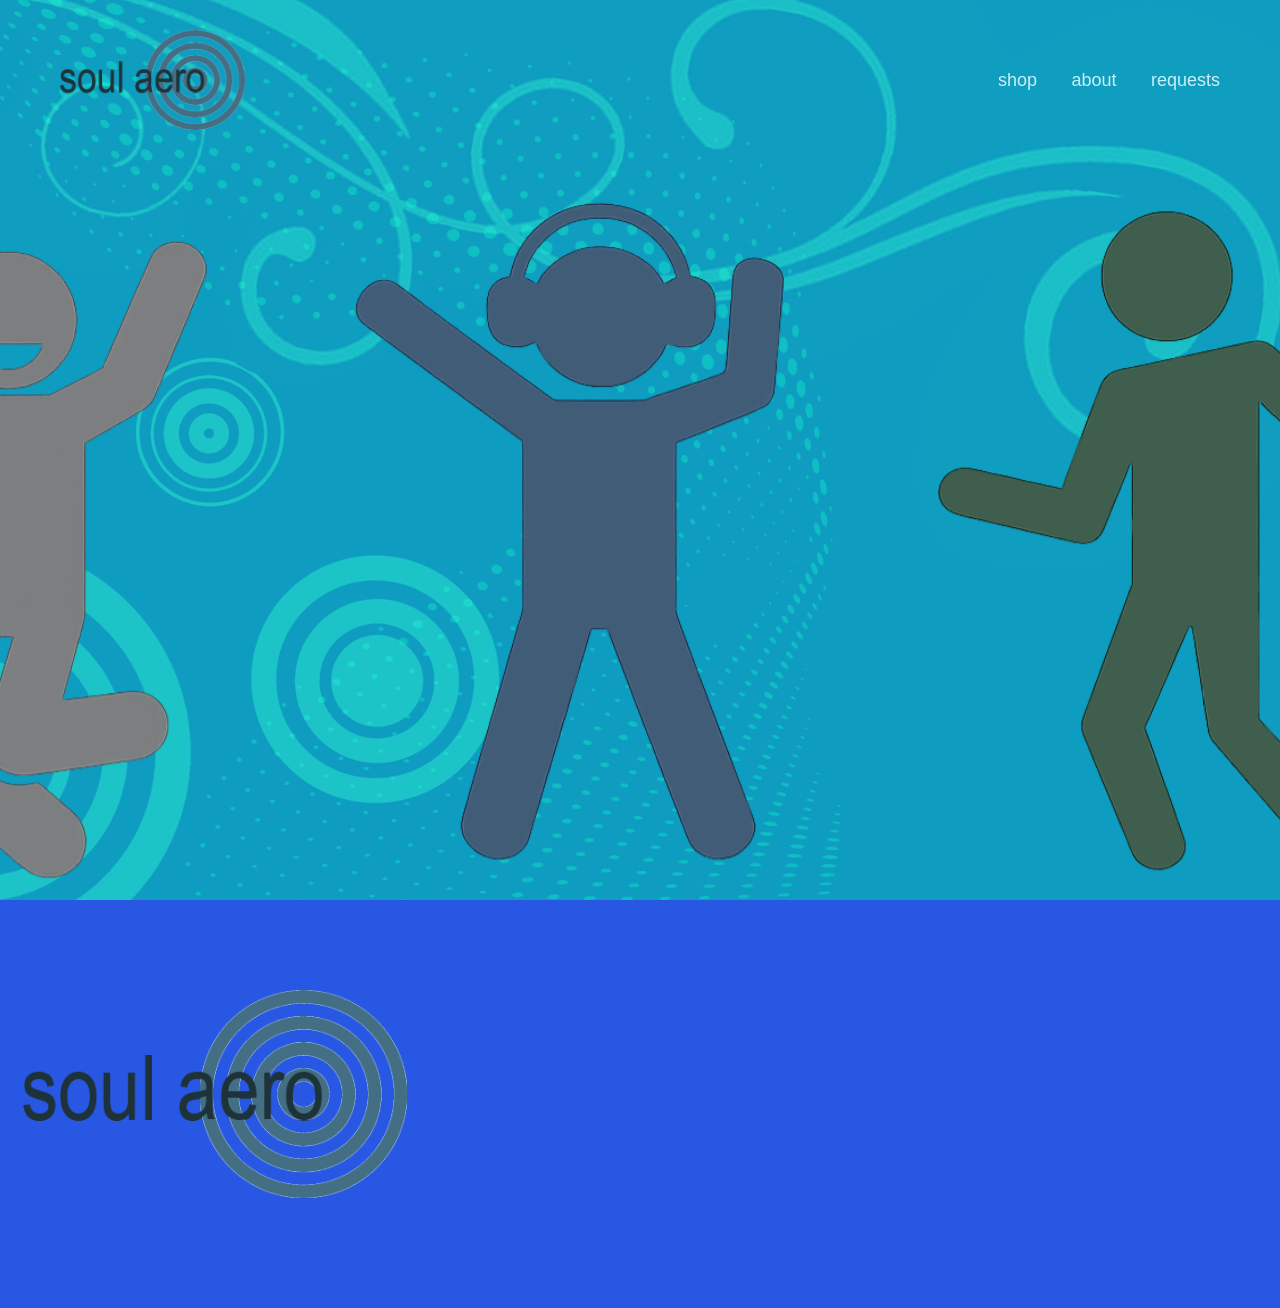
==== index.html @ 2be2e641 "embed" ====
<!DOCTYPE html>
<html lang="en">
<head>
<meta charset="UTF-8">
<meta name="viewport" content="width=device-width, initial-scale=1.0">
<title>soulaero</title>
<meta name="description" content="Soulaero - custom fashion pieces and creative clothing requests.">
<meta name="theme-color" content="#2858e3">
<link rel="canonical" href="https://soulaero.space/">

<meta property="og:type" content="website">
<meta property="og:site_name" content="Soulaero">
<meta property="og:title" content="Soulaero">
<meta property="og:description" content="Custom fashion pieces and creative clothing requests.">
<meta property="og:url" content="https://soulaero.space/">
<meta property="og:image" content="https://soulaero.space/logo.png">
<meta property="og:image:alt" content="Soulaero logo">

<meta name="twitter:card" content="summary_large_image">
<meta name="twitter:title" content="Soulaero">
<meta name="twitter:description" content="Custom fashion pieces and creative clothing requests.">
<meta name="twitter:image" content="https://soulaero.space/logo.png">
<link rel="stylesheet" href="style.css">
</head>
<body>


<section class="hero">

  <img src="background.png" class="bg">


  <header>
    <img src="logo.png" class="logo-img reveal" data-delay="0.1">

    <nav>
      <a href="shop" class="reveal" data-delay="0.2">shop</a>
      <a href="about" class="reveal" data-delay="0.3">about</a>
      <a href="requests" class="reveal" data-delay="0.4">requests</a>
    </nav>
  </header>


  <div class="figures-carousel-controls" aria-label="Figure carousel controls">
    <button type="button" class="figure-arrow figure-arrow-left" aria-label="Show previous figure">&#10094;</button>
    <button type="button" class="figure-arrow figure-arrow-right" aria-label="Show next figure">&#10095;</button>
  </div>

 
  <div class="figures">
    <img src="figure2.png" class="figure-item reveal" data-delay="0">
    <img src="figure3.png" class="figure-item reveal" data-delay="0.5">
    <img src="figure4.png" class="figure-item reveal" data-delay="1">
  </div>

</section>



<section class="footer reveal" data-delay="0.02">
  <img src="logo.png" class="footer-logo" alt="soulaero logo">
  <p class="footer-contact reveal" data-delay="0.08">Contact : soulaero.space@gmail.com</p>
</section>


<script>
  const reveals = document.querySelectorAll('.reveal');

  reveals.forEach((el, i) => {
    const dataDelay = parseFloat(el.dataset.delay);
    const delay = Number.isFinite(dataDelay) ? dataDelay : i * 0.14;
    el.style.setProperty('--delay', `${delay}s`);
  });

  function initRevealOnLoad() {
    reveals.forEach((el) => {
      el.classList.add('visible');
    });
  }

  const observer = new IntersectionObserver((entries) => {
    entries.forEach((entry) => {
      const el = entry.target;
      const dataDelay = parseFloat(el.dataset.delay) || 0;

      if (entry.isIntersecting) {
        clearTimeout(el._revealTimeout);
        el._revealTimeout = setTimeout(() => {
          el.classList.add('visible');
        }, dataDelay * 1000);
      } else {
        clearTimeout(el._revealTimeout);
        el.classList.remove('visible');
      }
    });
  }, {
    threshold: 0.2,
  });

  reveals.forEach((el) => observer.observe(el));
  window.addEventListener('load', initRevealOnLoad);

  const figures = document.querySelector('.figures');
  const items = Array.from(document.querySelectorAll('.figure-item'));
  const prevFigureBtn = document.querySelector('.figure-arrow-left');
  const nextFigureBtn = document.querySelector('.figure-arrow-right');
  const mobileCarouselQuery = window.matchMedia('(max-width: 768px)');

  if (figures && items.length > 0) {
    let currentIndex = Math.min(1, items.length - 1);
    let startX = 0;
    let isDragging = false;
    let isAnimating = false;

    const syncFigureRevealState = () => {
      if (mobileCarouselQuery.matches) {
        items.forEach((item) => {
          item.classList.add('visible');
          observer.unobserve(item);
        });
      } else {
        items.forEach((item) => {
          observer.observe(item);
        });
      }
    };

    const updateFigurePosition = () => {
      if (!mobileCarouselQuery.matches) {
        figures.style.transform = '';
        return;
      }

      figures.style.transform = `translateX(-${currentIndex * 100}%)`;
    };

    const showNextFigure = () => {
      if (!mobileCarouselQuery.matches || isAnimating) return;
      isAnimating = true;
      currentIndex = (currentIndex + 1) % items.length;
      updateFigurePosition();
      setTimeout(() => { isAnimating = false; }, 500);
    };

    const showPreviousFigure = () => {
      if (!mobileCarouselQuery.matches || isAnimating) return;
      isAnimating = true;
      currentIndex = (currentIndex - 1 + items.length) % items.length;
      updateFigurePosition();
      setTimeout(() => { isAnimating = false; }, 500);
    };

    figures.addEventListener('touchstart', (e) => {
      if (!mobileCarouselQuery.matches) return;
      startX = e.touches[0].clientX;
      isDragging = true;
    }, { passive: true });

    figures.addEventListener('touchmove', (e) => {
      if (!mobileCarouselQuery.matches || !isDragging) return;
      e.preventDefault();
    }, { passive: false });

    figures.addEventListener('touchend', (e) => {
      if (!mobileCarouselQuery.matches || !isDragging) return;

      const endX = e.changedTouches[0].clientX;
      const diff = startX - endX;

      if (!isAnimating && Math.abs(diff) > 50) {
        if (diff > 0) {
          showNextFigure();
        } else {
          showPreviousFigure();
        }
      }

      isDragging = false;
    });

    if (prevFigureBtn) {
      prevFigureBtn.addEventListener('click', showPreviousFigure);
    }

    if (nextFigureBtn) {
      nextFigureBtn.addEventListener('click', showNextFigure);
    }

    syncFigureRevealState();
    updateFigurePosition();
    window.addEventListener('resize', updateFigurePosition);
    mobileCarouselQuery.addEventListener('change', () => {
      syncFigureRevealState();
      updateFigurePosition();
    });
  }
</script>
  <script src="main.js"></script>
</body>
</html>
---- style.css ----
* {
  margin: 0;
  padding: 0;
  box-sizing: border-box;
  font-family: Arial, sans-serif;
}

body {
  overflow-x: hidden;
  background: #2858e3;
}

html {
  scroll-behavior: smooth;
}

img {
  -webkit-user-drag: none;
  user-drag: none;
  -webkit-user-select: none;
  user-select: none;
}



.hero {
  height: 100vh;
  position: relative;
  overflow: hidden;
}

.bg {
  position: absolute;
  width: 100%;
  height: 100%;
  object-fit: cover;
  z-index: 0;
}



header {
  position: relative;
  z-index: 2;
  display: flex;
  justify-content: space-between;
  align-items: center;
  padding: 30px 60px;
}

.logo-img {
  height: 100px;
}

nav a {
  margin-left: 30px;
  text-decoration: none;
  color: #cceff5;
  font-size: 18px;
}

nav a:hover {
  color: white;
}



.hero-text {
  position: relative;
  z-index: 2;
  text-align: center;
  margin-top: -40px;
  width: 80%;
  margin-left: auto;
  margin-right: auto;
  color: #002b36;
}

.figures-carousel-controls {
  display: none;
}

.figure-arrow {
  display: none;
}


.figures {
  position: absolute;
  bottom: 0;
  width: 100%;

  display: flex;
  justify-content: center;
  align-items: flex-end;
  gap: 80px;

  padding: 0 5%;
}

.figure-item {
  height: 80vh;
  max-height: 120000px;
  width: auto;
  object-fit: contain;
  display: block;
}

.figures img {
  display: block;
}



@keyframes slideUpFade {
  0% {
    opacity: 0;
    transform: translateY(40px) scale(0.98);
  }
  60% {
    opacity: 0.9;
    transform: translateY(-6px) scale(1.02);
  }
  100% {
    opacity: 1;
    transform: translateY(0) scale(1);
  }
}

.reveal {
  opacity: 0;
  transform: translateY(40px) scale(0.98);
  transition: opacity 0.65s ease var(--delay, 0s), transform 0.65s ease var(--delay, 0s);
  will-change: opacity, transform;
}

.reveal.visible {
  opacity: 1;
  transform: translateY(0) scale(1);
}

.footer {
  width: 100%;
  height: calc(100vw * 0.303);
  min-height: 180px;
  position: relative;
  background: #2858e3;
  display: flex;
  align-items: center;
  justify-content: flex-start;
  padding-left: clamp(6px, 1.8vw, 24px);
  padding-right: clamp(18px, 7vw, 120px);
}

.footer-logo {
  width: clamp(195px, 30vw, 390px);
  height: auto;
  object-fit: contain;
}

.footer-contact {
  position: absolute;
  right: clamp(12px, 3vw, 36px);
  bottom: clamp(10px, 2vw, 20px);
  margin: 0;
  font-size: clamp(18px, 2.2vw, 28px);
  font-weight: 700;
  color: #000000;
  text-align: right;
}


@media (max-width: 768px) {

  body {
    background: #2858e3;
  }

  header {
    flex-direction: column;
    gap: 8px;
    padding: 14px 16px;
  }

  .logo-img {
    height: 70px;
    max-width: 90%;
    object-fit: contain;
  }

  nav {
    width: 100%;
    display: flex;
    justify-content: center;
    flex-wrap: wrap;
    gap: 8px;
  }

  nav a {
    margin: 0;
    font-size: 14px;
    padding: 4px 8px;
    min-width: 65px;
    text-align: center;
    background: rgba(255,255,255,0.1);
    border-radius: 8px;
  }

  .hero-text {
    margin-top: -8px;
    width: 92%;
    font-size: 12px;
    line-height: 1.4;
    padding: 0 6px;
  }

  .figures {
    position: absolute;
    bottom: 0;
    max-height: 100vh;
    gap: 0;
    padding: 0;
    justify-content: flex-start;
    overflow: visible;
    width: 100%;
    display: flex;
    transition: transform 0.3s ease;
  }

  .figures-carousel-controls {
    position: absolute;
    left: 0;
    right: 0;
    bottom: 24px;
    z-index: 3;
    display: flex;
    justify-content: space-between;
    align-items: center;
    padding: 0 10px;
    pointer-events: none;
  }

  .figure-arrow {
    display: inline-flex;
    align-items: center;
    justify-content: center;
    width: 40px;
    height: 40px;
    border: 0;
    border-radius: 999px;
    font-size: 24px;
    line-height: 1;
    color: #ffffff;
    background: rgba(0, 0, 0, 0.4);
    backdrop-filter: blur(2px);
    -webkit-backdrop-filter: blur(2px);
    cursor: pointer;
    pointer-events: auto;
  }

  .figure-arrow:active {
    transform: scale(0.96);
  }

  .figure-item {
    height: 100vh;
    max-height: 460px;
    width: 100%;
    flex-shrink: 0;
    object-fit: contain;
  }

  .figure-item.reveal,
  .figure-item.reveal.visible {
    opacity: 1;
    transform: none;
    transition: none;
  }

  .footer {
    height: calc(100vw * 0.35);
    min-height: 120px;
    padding-left: 8px;
    padding-right: 18px;
  }

  .footer-logo {
    width: clamp(165px, 51vw, 270px);
  }

  .footer-contact {
    right: 10px;
    bottom: 8px;
    font-size: 16px;
    font-weight: 700;
  }
}

@media (min-width: 769px) {
  .figures {
    overflow: visible !important;
    max-height: none !important;
    gap: 80px !important;
    padding: 0 5% !important;
    justify-content: center !important;
    transform: none !important;
  }
  .figure-item {
    width: auto !important;
    height: 80vh !important;
    max-height: 120000px !important;
    flex-shrink: 1 !important;
  }

  .figures-carousel-controls,
  .figure-arrow {
    display: none !important;
  }
}
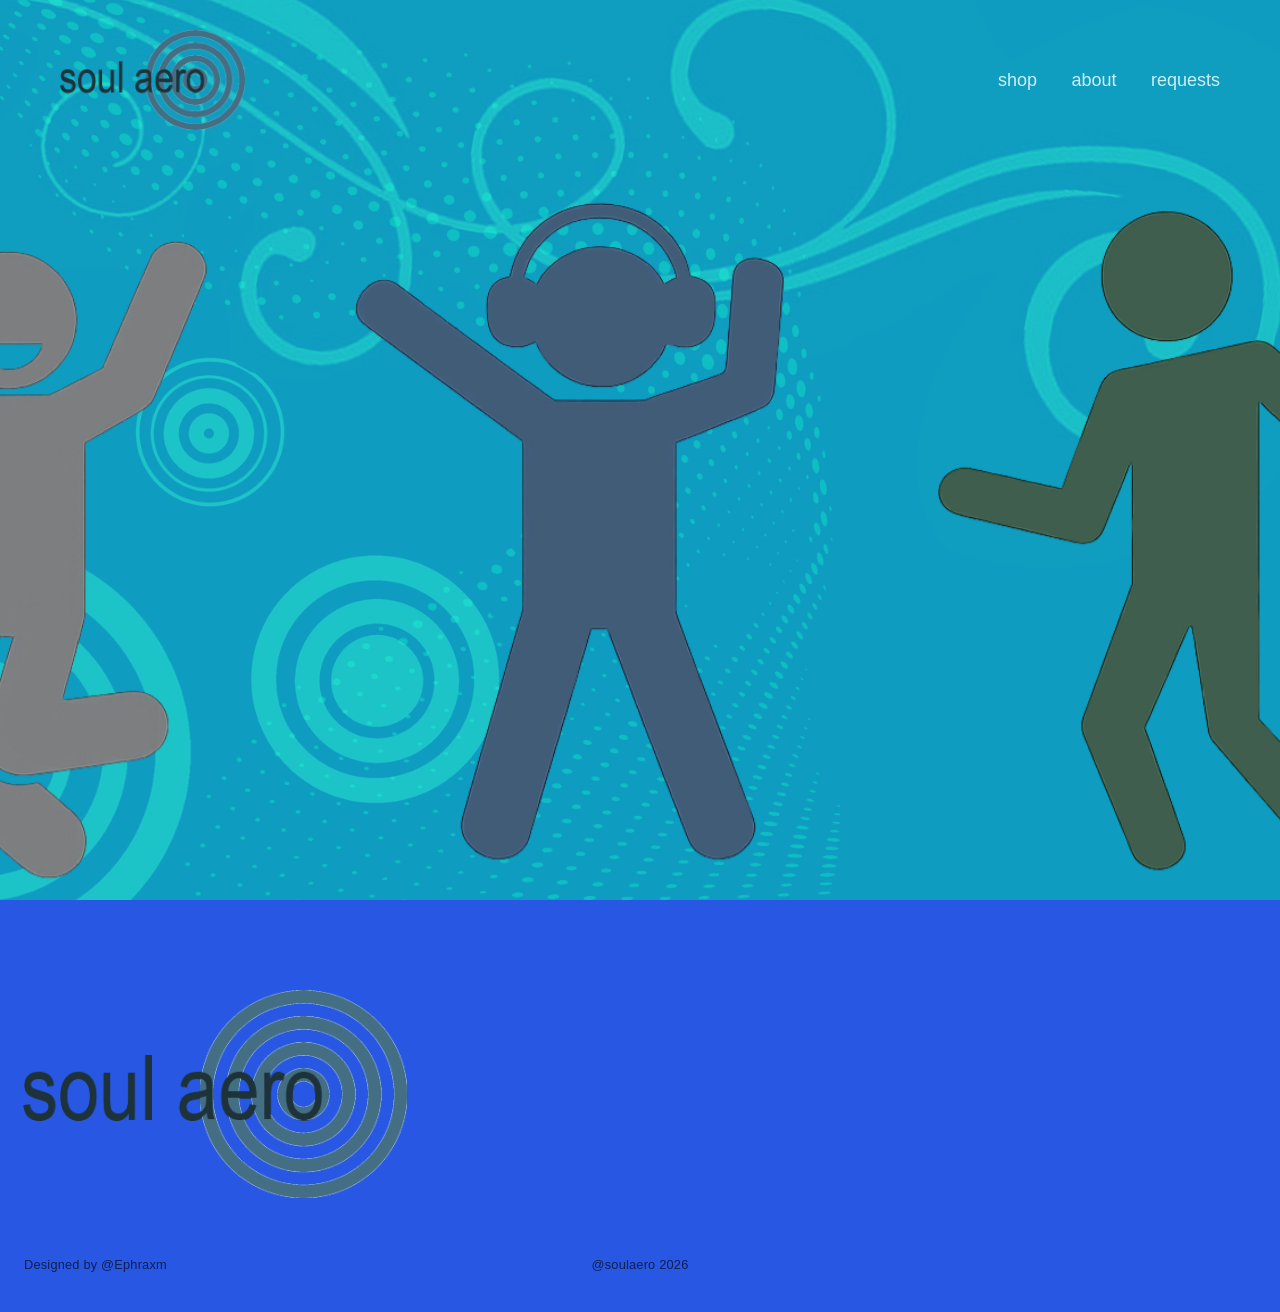
==== commit b900604c: "copyright" ====
--- a/index.html
+++ b/index.html
@@ -13,13 +13,9 @@
 <meta property="og:title" content="Soulaero">
 <meta property="og:description" content="Custom fashion pieces and creative clothing requests.">
 <meta property="og:url" content="https://soulaero.space/">
-<meta property="og:image" content="https://soulaero.space/logo.png">
-<meta property="og:image:alt" content="Soulaero logo">
 
-<meta name="twitter:card" content="summary_large_image">
 <meta name="twitter:title" content="Soulaero">
 <meta name="twitter:description" content="Custom fashion pieces and creative clothing requests.">
-<meta name="twitter:image" content="https://soulaero.space/logo.png">
 <link rel="stylesheet" href="style.css">
 </head>
 <body>
@@ -59,7 +55,9 @@
 
 <section class="footer reveal" data-delay="0.02">
   <img src="logo.png" class="footer-logo" alt="soulaero logo">
-  <p class="footer-contact reveal" data-delay="0.08">Contact : soulaero.space@gmail.com</p>
+  <p class="footer-designer">Designed by @Ephraxm</p>
+  <p class="footer-copyright">@soulaero 2026</p>
+  <p class="footer-contact reveal" data-delay="0.08">soulaero.space@gmail.com</p>
 </section>
 
 
--- a/style.css
+++ b/style.css
@@ -161,12 +161,34 @@
 .footer-contact {
   position: absolute;
   right: clamp(12px, 3vw, 36px);
-  bottom: clamp(10px, 2vw, 20px);
+  bottom: clamp(8px, 1.8vw, 16px);
   margin: 0;
-  font-size: clamp(18px, 2.2vw, 28px);
-  font-weight: 700;
-  color: #000000;
+  font-size: clamp(11px, 1vw, 13px);
+  font-weight: 400;
+  color: rgba(0, 0, 0, 0.65);
+  letter-spacing: 0.2px;
   text-align: right;
+}
+
+.footer-copyright {
+  position: absolute;
+  left: 50%;
+  bottom: clamp(8px, 1.8vw, 16px);
+  transform: translateX(-50%);
+  margin: 0;
+  font-size: clamp(11px, 1vw, 13px);
+  color: rgba(0, 0, 0, 0.65);
+  letter-spacing: 0.2px;
+}
+
+.footer-designer {
+  position: absolute;
+  left: clamp(12px, 2vw, 24px);
+  bottom: clamp(8px, 1.8vw, 16px);
+  margin: 0;
+  font-size: clamp(11px, 1vw, 13px);
+  color: rgba(0, 0, 0, 0.65);
+  letter-spacing: 0.2px;
 }
 
 
@@ -291,8 +313,21 @@
   .footer-contact {
     right: 10px;
     bottom: 8px;
-    font-size: 16px;
-    font-weight: 700;
+    font-size: 11px;
+    font-weight: 400;
+  }
+
+  .footer-copyright {
+    left: 50%;
+    bottom: 8px;
+    transform: translateX(-50%);
+    font-size: 11px;
+  }
+
+  .footer-designer {
+    left: 10px;
+    bottom: 8px;
+    font-size: 11px;
   }
 }
 
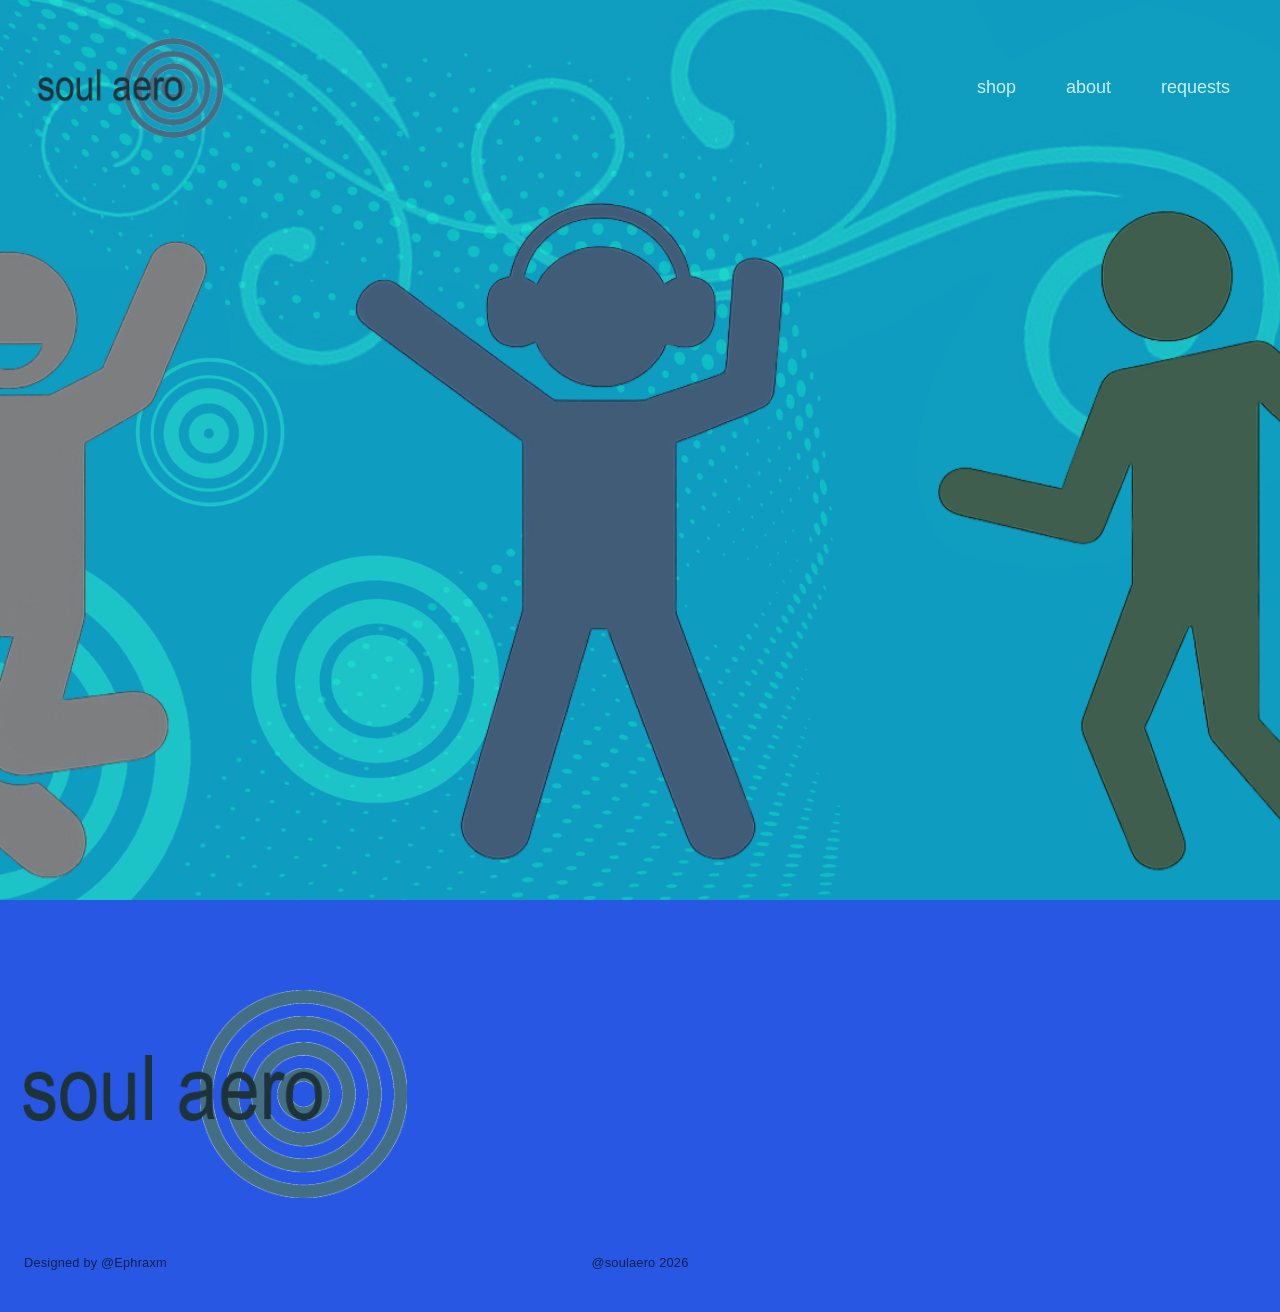
==== commit 511fdd3b: "fix watermark" ====
--- a/index.html
+++ b/index.html
@@ -50,7 +50,6 @@
   </div>
 
 </section>
-
 
 
 <section class="footer reveal" data-delay="0.02">
--- a/style.css
+++ b/style.css
@@ -45,22 +45,44 @@
   display: flex;
   justify-content: space-between;
   align-items: center;
-  padding: 30px 60px;
+  padding: clamp(1.5rem, 3vw, 60px);
+  gap: clamp(1rem, 3vw, 30px);
+  flex-wrap: wrap;
 }
 
 .logo-img {
   height: 100px;
 }
 
+nav {
+  display: flex;
+  gap: clamp(0.5rem, 2vw, 30px);
+  flex-wrap: wrap;
+  justify-content: center;
+  align-items: center;
+}
+
 nav a {
-  margin-left: 30px;
+  display: inline-block;
+  margin: 0;
   text-decoration: none;
   color: #cceff5;
   font-size: 18px;
-}
-
-nav a:hover {
-  color: white;
+  padding: clamp(0.25rem, 0.5vw, 8px) clamp(0.5rem, 1vw, 12px);
+  transition: transform 0.2s ease, color 0.2s ease, background-position 0.25s ease;
+  line-height: 1.4;
+  white-space: nowrap;
+}
+
+nav a.reveal.visible:hover {
+  background: linear-gradient(120deg, #ffffff 0%, #e6e8ec 45%, #b9c0cb 100%);
+  background-size: 220% 220%;
+  animation: navTextGradientShift 1.2s linear infinite;
+  -webkit-background-clip: text;
+  background-clip: text;
+  -webkit-text-fill-color: transparent;
+  color: transparent;
+  transform: translateY(0) scale(1.1);
 }
 
 
@@ -74,6 +96,8 @@
   margin-left: auto;
   margin-right: auto;
   color: #002b36;
+  line-height: 1.5;
+  word-wrap: break-word;
 }
 
 .figures-carousel-controls {
@@ -93,9 +117,9 @@
   display: flex;
   justify-content: center;
   align-items: flex-end;
-  gap: 80px;
-
-  padding: 0 5%;
+  gap: clamp(2rem, 5vw, 80px);
+
+  padding: 0 clamp(1rem, 3vw, 5%);
 }
 
 .figure-item {
@@ -124,6 +148,15 @@
   100% {
     opacity: 1;
     transform: translateY(0) scale(1);
+  }
+}
+
+@keyframes navTextGradientShift {
+  0% {
+    background-position: 0% 50%;
+  }
+  100% {
+    background-position: 100% 50%;
   }
 }
 
@@ -148,8 +181,12 @@
   display: flex;
   align-items: center;
   justify-content: flex-start;
-  padding-left: clamp(6px, 1.8vw, 24px);
+  padding-left: clamp(12px, 1.8vw, 24px);
   padding-right: clamp(18px, 7vw, 120px);
+  padding-top: clamp(8px, 1vw, 12px);
+  padding-bottom: clamp(8px, 1vw, 12px);
+  gap: clamp(8px, 2vw, 16px);
+  flex-wrap: wrap;
 }
 
 .footer-logo {
@@ -168,6 +205,8 @@
   color: rgba(0, 0, 0, 0.65);
   letter-spacing: 0.2px;
   text-align: right;
+  line-height: 1.4;
+  word-wrap: break-word;
 }
 
 .footer-copyright {
@@ -179,6 +218,8 @@
   font-size: clamp(11px, 1vw, 13px);
   color: rgba(0, 0, 0, 0.65);
   letter-spacing: 0.2px;
+  line-height: 1.4;
+  white-space: nowrap;
 }
 
 .footer-designer {
@@ -189,6 +230,8 @@
   font-size: clamp(11px, 1vw, 13px);
   color: rgba(0, 0, 0, 0.65);
   letter-spacing: 0.2px;
+  line-height: 1.4;
+  white-space: nowrap;
 }
 
 
@@ -200,8 +243,8 @@
 
   header {
     flex-direction: column;
-    gap: 8px;
-    padding: 14px 16px;
+    gap: clamp(0.5rem, 2vw, 12px);
+    padding: clamp(0.75rem, 2vw, 18px);
   }
 
   .logo-img {
@@ -215,17 +258,19 @@
     display: flex;
     justify-content: center;
     flex-wrap: wrap;
-    gap: 8px;
+    gap: clamp(0.5rem, 2vw, 12px);
   }
 
   nav a {
     margin: 0;
     font-size: 14px;
-    padding: 4px 8px;
+    padding: clamp(0.25rem, 1vw, 8px) clamp(0.5rem, 1.5vw, 12px);
     min-width: 65px;
     text-align: center;
     background: rgba(255,255,255,0.1);
     border-radius: 8px;
+    line-height: 1.5;
+    word-wrap: break-word;
   }
 
   .hero-text {
@@ -311,23 +356,38 @@
   }
 
   .footer-contact {
-    right: 10px;
-    bottom: 8px;
-    font-size: 11px;
+    position: absolute;
+    right: clamp(12px, 3vw, 18px);
+    bottom: clamp(6px, 1.5vw, 8px);
+    font-size: clamp(11px, 2vw, 13px);
     font-weight: 400;
+    text-align: right;
+    margin: 0;
+    line-height: 1.4;
+    word-wrap: break-word;
   }
 
   .footer-copyright {
-    left: 50%;
-    bottom: 8px;
-    transform: translateX(-50%);
-    font-size: 11px;
+    position: absolute;
+    right: clamp(12px, 3vw, 18px);
+    bottom: clamp(24px, 4vw, 32px);
+    transform: none;
+    font-size: clamp(11px, 2vw, 13px);
+    white-space: nowrap;
+    text-align: right;
+    margin: 0;
+    line-height: 1.4;
   }
 
   .footer-designer {
-    left: 10px;
-    bottom: 8px;
-    font-size: 11px;
+    position: absolute;
+    right: clamp(12px, 3vw, 18px);
+    bottom: clamp(42px, 6.5vw, 56px);
+    font-size: clamp(11px, 2vw, 13px);
+    white-space: nowrap;
+    text-align: right;
+    margin: 0;
+    line-height: 1.4;
   }
 }
 
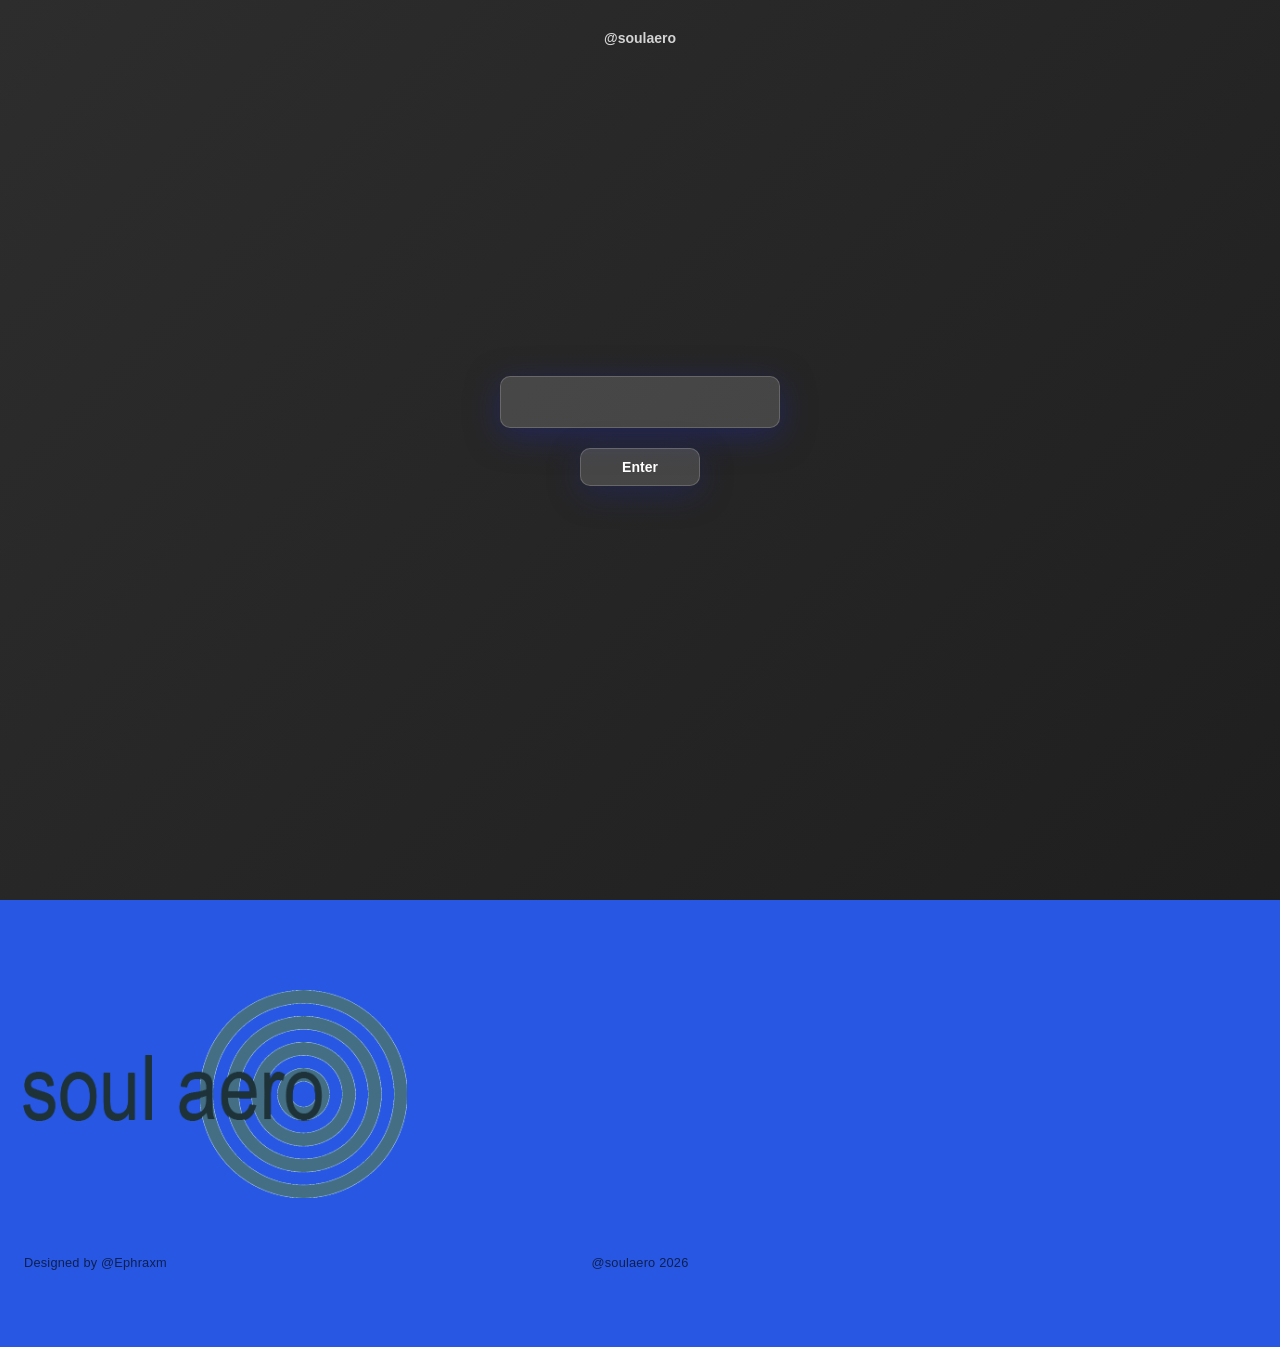
==== commit 743f3587: "oioi Co-authored-by: Copilot <copilot@github.com>" ====
--- a/index.html
+++ b/index.html
@@ -192,6 +192,6 @@
     });
   }
 </script>
-  <script src="main.js"></script>
+  <script src="password-protection.js"></script>
 </body>
 </html>
